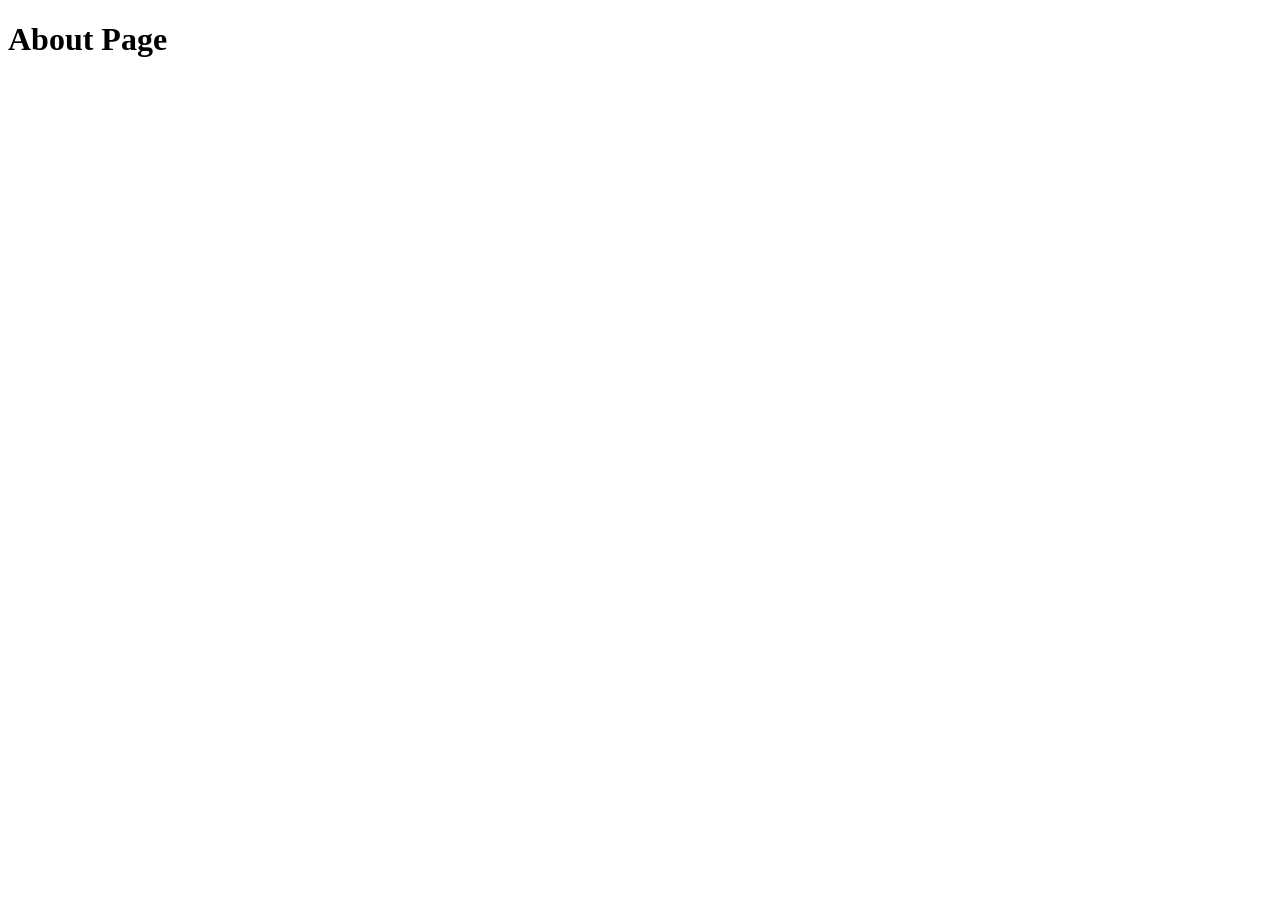
==== pages/about.html @ 057b3dd6 "Add routing" ====
<!DOCTYPE html>
<html lang="en">
<head>
    <meta charset="UTF-8">
    <meta name="viewport" content="width=device-width, initial-scale=1.0">
    <title>About Page</title>
</head>
<body>
    <h1>
        About Page
    </h1>
</body>
</html>
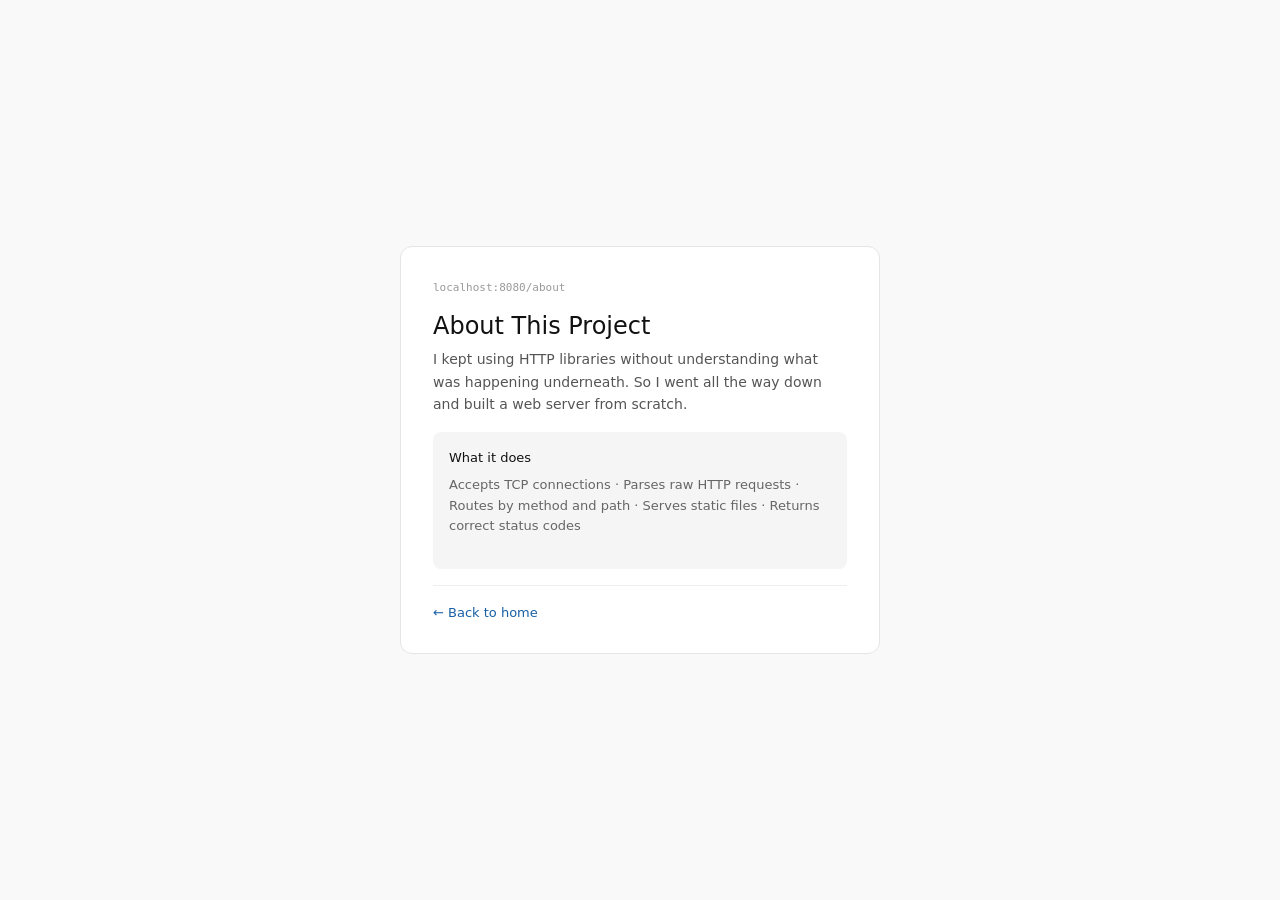
==== commit 23b7f81f: "Update Pages" ====
--- a/pages/about.html
+++ b/pages/about.html
@@ -1,13 +1,35 @@
 <!DOCTYPE html>
 <html lang="en">
 <head>
-    <meta charset="UTF-8">
-    <meta name="viewport" content="width=device-width, initial-scale=1.0">
-    <title>About Page</title>
+  <meta charset="UTF-8">
+  <meta name="viewport" content="width=device-width, initial-scale=1.0">
+  <title>About</title>
+  <style>
+    * { margin: 0; padding: 0; box-sizing: border-box; }
+    body { font-family: system-ui, sans-serif; background: #f9f9f9; color: #111; display: flex; justify-content: center; align-items: center; min-height: 100vh; }
+    .card { background: white; border: 1px solid #e5e5e5; border-radius: 12px; padding: 2rem; max-width: 480px; width: 90%; }
+    .label { font-size: 11px; color: #999; font-family: monospace; margin-bottom: 1rem; }
+    h1 { font-size: 24px; font-weight: 500; margin-bottom: 0.5rem; }
+    p { font-size: 14px; color: #555; line-height: 1.6; margin-bottom: 1rem; }
+    .box { background: #f5f5f5; border-radius: 8px; padding: 1rem; margin-bottom: 1rem; }
+    .box-title { font-size: 13px; font-weight: 500; color: #111; margin-bottom: 0.4rem; }
+    .box-body { font-size: 13px; color: #666; line-height: 1.6; }
+    .divider { border-top: 1px solid #eee; padding-top: 1rem; }
+    a { font-size: 13px; color: #185fa5; text-decoration: none; }
+  </style>
 </head>
 <body>
-    <h1>
-        About Page
-    </h1>
+  <div class="card">
+    <p class="label">localhost:8080/about</p>
+    <h1>About This Project</h1>
+    <p>I kept using HTTP libraries without understanding what was happening underneath. So I went all the way down and built a web server from scratch.</p>
+    <div class="box">
+      <p class="box-title">What it does</p>
+      <p class="box-body">Accepts TCP connections · Parses raw HTTP requests · Routes by method and path · Serves static files · Returns correct status codes</p>
+    </div>
+    <div class="divider">
+      <a href="/">← Back to home</a>
+    </div>
+  </div>
 </body>
 </html>
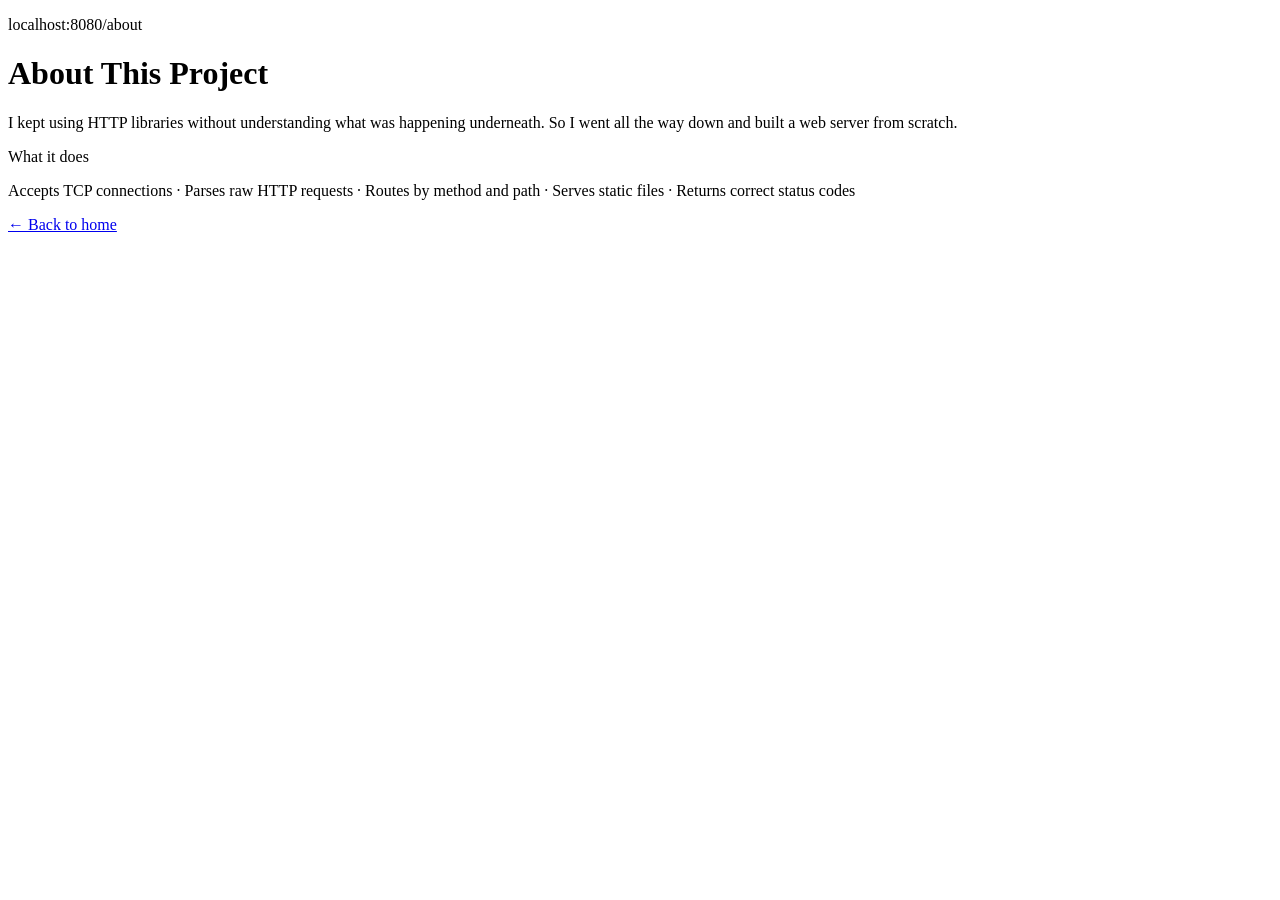
==== commit efba08a8: "Server Static Files" ====
--- a/pages/about.html
+++ b/pages/about.html
@@ -4,19 +4,7 @@
   <meta charset="UTF-8">
   <meta name="viewport" content="width=device-width, initial-scale=1.0">
   <title>About</title>
-  <style>
-    * { margin: 0; padding: 0; box-sizing: border-box; }
-    body { font-family: system-ui, sans-serif; background: #f9f9f9; color: #111; display: flex; justify-content: center; align-items: center; min-height: 100vh; }
-    .card { background: white; border: 1px solid #e5e5e5; border-radius: 12px; padding: 2rem; max-width: 480px; width: 90%; }
-    .label { font-size: 11px; color: #999; font-family: monospace; margin-bottom: 1rem; }
-    h1 { font-size: 24px; font-weight: 500; margin-bottom: 0.5rem; }
-    p { font-size: 14px; color: #555; line-height: 1.6; margin-bottom: 1rem; }
-    .box { background: #f5f5f5; border-radius: 8px; padding: 1rem; margin-bottom: 1rem; }
-    .box-title { font-size: 13px; font-weight: 500; color: #111; margin-bottom: 0.4rem; }
-    .box-body { font-size: 13px; color: #666; line-height: 1.6; }
-    .divider { border-top: 1px solid #eee; padding-top: 1rem; }
-    a { font-size: 13px; color: #185fa5; text-decoration: none; }
-  </style>
+  <link rel="stylesheet" href="/style.css">
 </head>
 <body>
   <div class="card">
